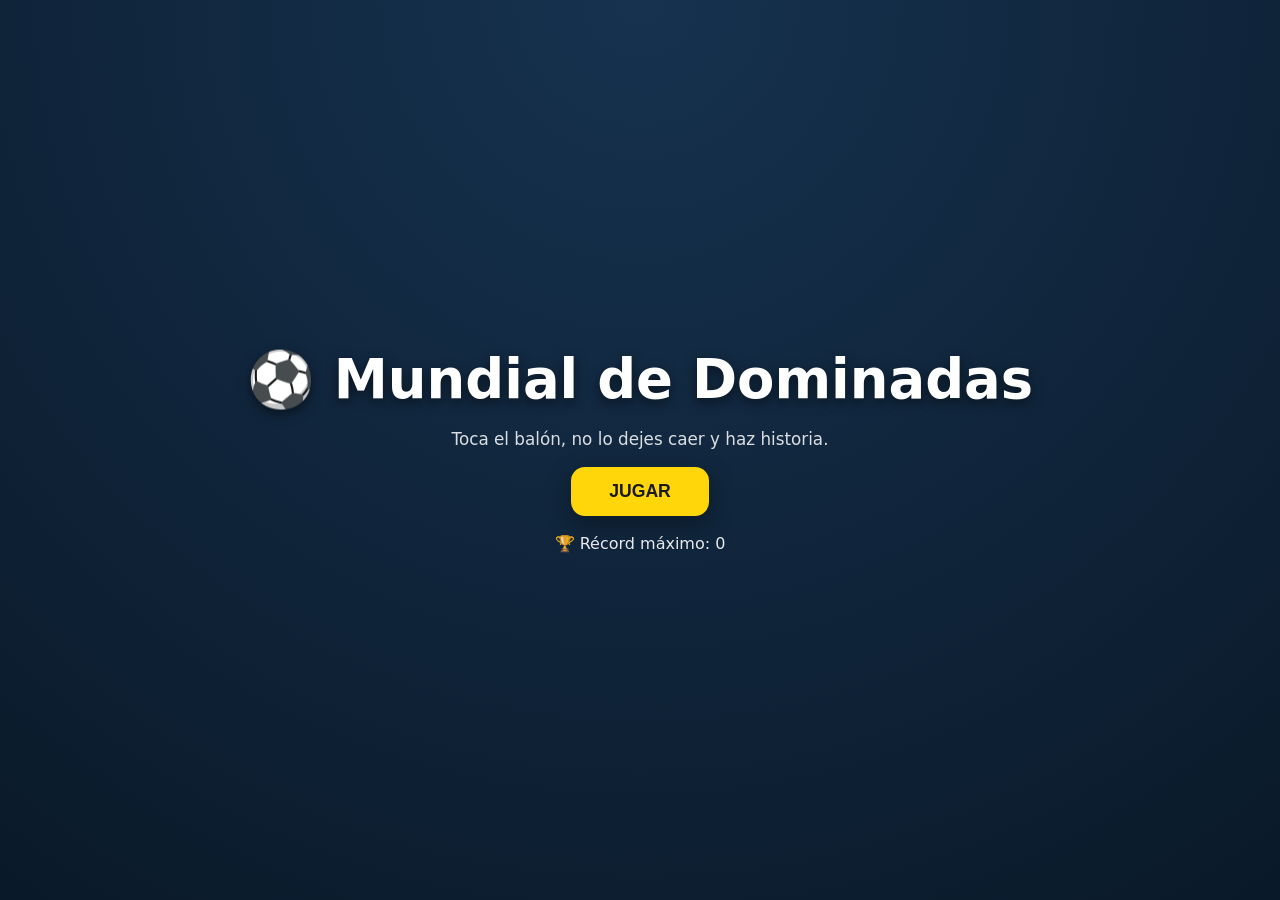
==== index.html @ f7466869 "feat: estructura HTML y estilos base (Paso 3) Pantallas inicio/seleccion/juego/fin y hoja de estilos" ====
<!DOCTYPE html>
<html lang="es">
  <head>
    <meta charset="UTF-8" />
    <meta name="viewport" content="width=device-width, initial-scale=1.0" />
    <title>Mundial de Dominadas ⚽</title>
    <link rel="stylesheet" href="css/styles.css" />
  </head>
  <body>
    <!--
      El juego usa UNA sola página HTML con varias "pantallas" (secciones).
      JavaScript muestra/oculta cada pantalla según el estado del juego.
      Solo una pantalla tiene la clase `pantalla--activa` a la vez.
    -->
    <main id="app">
      <!-- ============ PANTALLA 1: INICIO ============ -->
      <section id="pantalla-inicio" class="pantalla pantalla--activa">
        <h1 class="titulo">⚽ Mundial de Dominadas</h1>
        <p class="subtitulo">Toca el balón, no lo dejes caer y haz historia.</p>
        <button id="btn-empezar" class="boton boton--principal">JUGAR</button>
        <p class="record-inicio">
          🏆 Récord máximo: <span id="record-inicio">0</span>
        </p>
      </section>

      <!-- ============ PANTALLA 2: SELECCIÓN DE AVATAR ============ -->
      <section id="pantalla-seleccion" class="pantalla">
        <h2 class="titulo-seccion">Elige tu crack</h2>
        <p class="subtitulo">
          Cada jugador tiene una estadística de <strong>control</strong>
          distinta.
        </p>
        <!-- Las tarjetas de avatar se generan con JavaScript -->
        <div id="grid-avatares" class="grid-avatares"></div>
        <button id="btn-jugar" class="boton boton--principal" disabled>
          ¡A jugar!
        </button>
      </section>

      <!-- ============ PANTALLA 3: JUEGO ============ -->
      <section id="pantalla-juego" class="pantalla">
        <header class="marcador">
          <div class="marcador__item">
            <span class="marcador__etiqueta">Jugador</span>
            <span id="marcador-jugador" class="marcador__valor">—</span>
          </div>
          <div class="marcador__item">
            <span class="marcador__etiqueta">Dominadas</span>
            <span id="marcador-puntaje" class="marcador__valor">0</span>
          </div>
          <div class="marcador__item">
            <span class="marcador__etiqueta">Récord</span>
            <span id="marcador-record" class="marcador__valor">0</span>
          </div>
        </header>
        <canvas id="lienzo-juego" class="lienzo"></canvas>
        <p class="ayuda-juego">
          🖱️ Haz clic en el balón &nbsp;|&nbsp; ⌨️ o pulsa la barra espaciadora
        </p>
      </section>

      <!-- ============ PANTALLA 4: GAME OVER ============ -->
      <section id="pantalla-fin" class="pantalla">
        <h2 class="titulo-seccion">¡Se cayó el balón! 😵</h2>
        <p class="resultado">
          Hiciste <span id="puntaje-final">0</span> dominadas.
        </p>
        <p id="mensaje-record" class="mensaje-record oculto">
          🎉 ¡Nuevo récord!
        </p>
        <div class="botones-fin">
          <button id="btn-reintentar" class="boton boton--principal">
            Reintentar
          </button>
          <button id="btn-cambiar-avatar" class="boton boton--secundario">
            Cambiar jugador
          </button>
        </div>
      </section>
    </main>

    <!--
      Orden de carga importante: primero los datos y utilidades, luego los
      módulos que dependen de ellos, y por último main.js que coordina todo.
    -->
    <script src="js/data/jugadores.js"></script>
    <script src="js/utils.js"></script>
    <script src="js/avatares.js"></script>
    <script src="js/juego.js"></script>
    <script src="js/main.js"></script>
  </body>
</html>
---- css/styles.css ----
/* =============================================================================
   styles.css — Estilos visuales del Mundial de Dominadas
   -----------------------------------------------------------------------------
   Organización del archivo:
     1. Variables y reset
     2. Layout general y pantallas
     3. Componentes reutilizables (botones, títulos)
     4. Pantalla de selección de avatares
     5. Pantalla de juego (marcador y lienzo)
     6. Pantalla de fin
     7. Utilidades y responsive
   ========================================================================== */

/* ---------- 1. Variables y reset ---------- */
:root {
  --color-cesped: #2e8b57;
  --color-cesped-oscuro: #1f6b41;
  --color-cielo: #0a1929;
  --color-acento: #ffd60a;
  --color-acento-hover: #ffe34d;
  --color-texto: #ffffff;
  --color-panel: rgba(0, 0, 0, 0.45);
  --radio: 14px;
  --sombra: 0 8px 24px rgba(0, 0, 0, 0.35);
  --fuente: "Segoe UI", system-ui, Arial, sans-serif;
}

* {
  margin: 0;
  padding: 0;
  box-sizing: border-box;
}

body {
  font-family: var(--fuente);
  color: var(--color-texto);
  background: radial-gradient(circle at top, #16324f, var(--color-cielo));
  min-height: 100vh;
  display: flex;
  align-items: center;
  justify-content: center;
  overflow: hidden;
}

/* ---------- 2. Layout general y pantallas ---------- */
#app {
  width: min(960px, 96vw);
  height: min(620px, 94vh);
  position: relative;
}

/* Cada pantalla ocupa todo el contenedor. Solo la activa se muestra. */
.pantalla {
  position: absolute;
  inset: 0;
  display: none;
  flex-direction: column;
  align-items: center;
  justify-content: center;
  gap: 18px;
  text-align: center;
  padding: 24px;
}

.pantalla--activa {
  display: flex;
  animation: aparecer 0.4s ease;
}

@keyframes aparecer {
  from {
    opacity: 0;
    transform: translateY(12px);
  }
  to {
    opacity: 1;
    transform: translateY(0);
  }
}

/* ---------- 3. Componentes reutilizables ---------- */
.titulo {
  font-size: clamp(2rem, 6vw, 3.4rem);
  text-shadow: 0 4px 12px rgba(0, 0, 0, 0.5);
}

.titulo-seccion {
  font-size: clamp(1.6rem, 4vw, 2.4rem);
}

.subtitulo {
  font-size: 1.05rem;
  opacity: 0.85;
  max-width: 480px;
}

.boton {
  font-size: 1.1rem;
  font-weight: 700;
  padding: 14px 38px;
  border: none;
  border-radius: var(--radio);
  cursor: pointer;
  transition: transform 0.15s ease, background 0.15s ease, opacity 0.15s ease;
}

.boton:active {
  transform: scale(0.96);
}

.boton--principal {
  background: var(--color-acento);
  color: #1a1a1a;
  box-shadow: var(--sombra);
}

.boton--principal:hover:not(:disabled) {
  background: var(--color-acento-hover);
  transform: translateY(-2px);
}

.boton--principal:disabled {
  opacity: 0.4;
  cursor: not-allowed;
}

.boton--secundario {
  background: rgba(255, 255, 255, 0.15);
  color: var(--color-texto);
  border: 2px solid rgba(255, 255, 255, 0.4);
}

.boton--secundario:hover {
  background: rgba(255, 255, 255, 0.28);
}

.record-inicio {
  font-size: 1rem;
  opacity: 0.9;
}

/* ---------- 4. Pantalla de selección de avatares ---------- */
.grid-avatares {
  display: grid;
  grid-template-columns: repeat(5, 1fr);
  gap: 12px;
  width: 100%;
  max-width: 860px;
}

.tarjeta-avatar {
  background: var(--color-panel);
  border: 3px solid transparent;
  border-radius: var(--radio);
  padding: 8px;
  cursor: pointer;
  transition: transform 0.15s ease, border-color 0.15s ease;
  display: flex;
  flex-direction: column;
  align-items: center;
  gap: 4px;
}

.tarjeta-avatar:hover {
  transform: translateY(-4px);
}

.tarjeta-avatar--activa {
  border-color: var(--color-acento);
  box-shadow: 0 0 0 3px rgba(255, 214, 10, 0.35);
}

.tarjeta-avatar svg {
  width: 100%;
  height: auto;
}

.tarjeta-avatar__nombre {
  font-size: 0.8rem;
  font-weight: 700;
}

.tarjeta-avatar__pais {
  font-size: 0.7rem;
  opacity: 0.8;
}

.tarjeta-avatar__control {
  font-size: 0.68rem;
  color: var(--color-acento);
}

/* ---------- 5. Pantalla de juego ---------- */
.marcador {
  display: flex;
  justify-content: space-around;
  width: 100%;
  background: var(--color-panel);
  border-radius: var(--radio);
  padding: 10px 16px;
  margin-bottom: 10px;
}

.marcador__item {
  display: flex;
  flex-direction: column;
  align-items: center;
}

.marcador__etiqueta {
  font-size: 0.72rem;
  text-transform: uppercase;
  letter-spacing: 1px;
  opacity: 0.7;
}

.marcador__valor {
  font-size: 1.5rem;
  font-weight: 800;
  color: var(--color-acento);
}

.lienzo {
  background: linear-gradient(
    to bottom,
    #87ceeb 0%,
    #b8e0a0 55%,
    var(--color-cesped) 55%,
    var(--color-cesped-oscuro) 100%
  );
  border-radius: var(--radio);
  box-shadow: var(--sombra);
  display: block;
  cursor: pointer;
  touch-action: manipulation;
}

.ayuda-juego {
  font-size: 0.85rem;
  opacity: 0.8;
  margin-top: 10px;
}

/* ---------- 6. Pantalla de fin ---------- */
.resultado {
  font-size: 1.3rem;
}

#puntaje-final {
  color: var(--color-acento);
  font-weight: 800;
  font-size: 1.6rem;
}

.mensaje-record {
  font-size: 1.2rem;
  color: var(--color-acento);
  font-weight: 700;
  animation: latir 0.8s infinite alternate;
}

@keyframes latir {
  from {
    transform: scale(1);
  }
  to {
    transform: scale(1.12);
  }
}

.botones-fin {
  display: flex;
  gap: 14px;
  flex-wrap: wrap;
  justify-content: center;
}

/* ---------- 7. Utilidades y responsive ---------- */
.oculto {
  display: none !important;
}

@media (max-width: 600px) {
  .grid-avatares {
    grid-template-columns: repeat(2, 1fr);
  }
  .titulo {
    font-size: 2rem;
  }
}
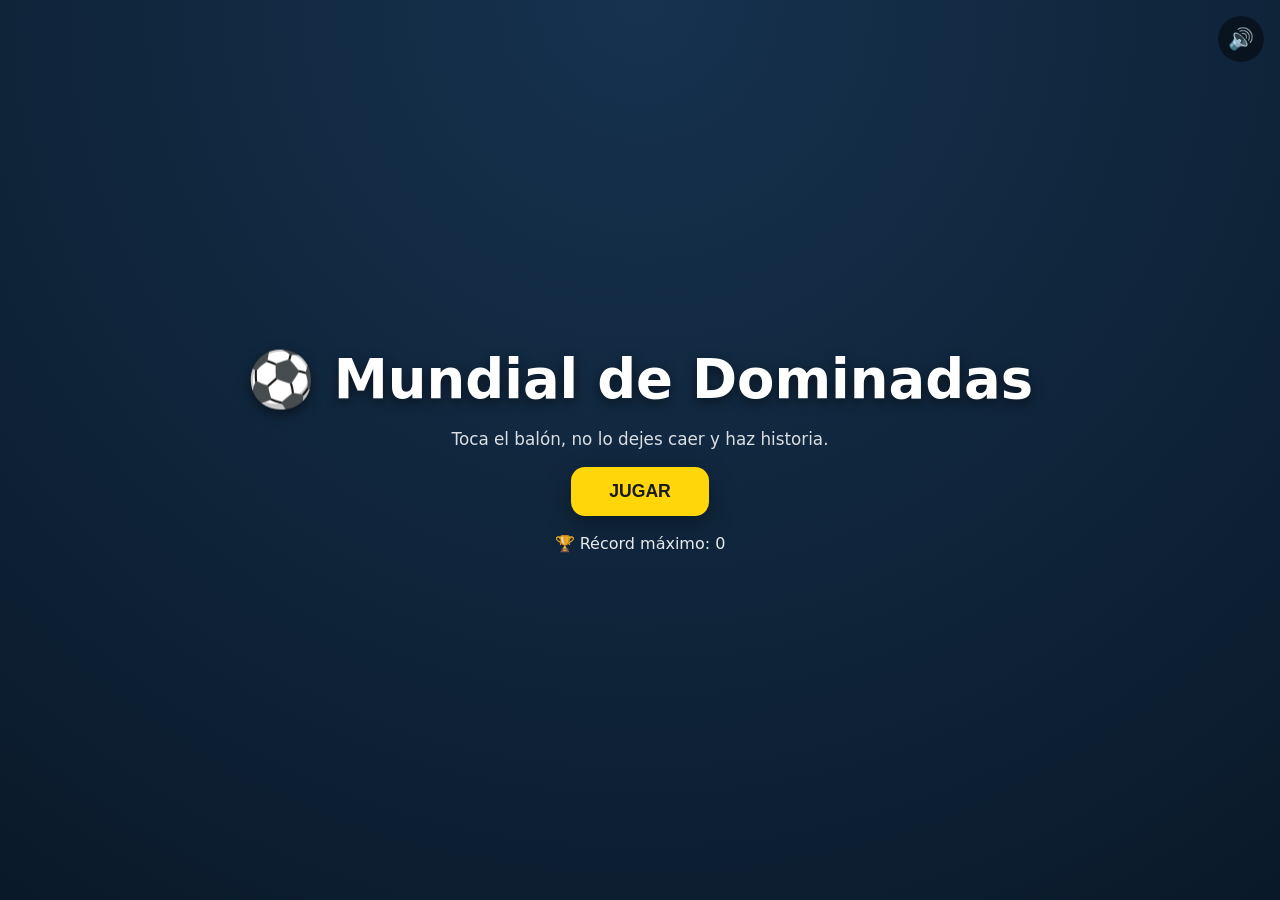
==== commit 3aff2110: "feat: estadio en canvas, contador grande, selector de dificultad y mute Inspirado en juego de refere" ====
--- a/index.html
+++ b/index.html
@@ -12,6 +12,11 @@
       JavaScript muestra/oculta cada pantalla según el estado del juego.
       Solo una pantalla tiene la clase `pantalla--activa` a la vez.
     -->
+    <!-- Botón flotante para silenciar/activar el sonido en todo el juego -->
+    <button id="btn-sonido" class="boton-sonido" title="Silenciar / activar sonido">
+      🔊
+    </button>
+
     <main id="app">
       <!-- ============ PANTALLA 1: INICIO ============ -->
       <section id="pantalla-inicio" class="pantalla pantalla--activa">
@@ -32,6 +37,11 @@
         </p>
         <!-- Las tarjetas de avatar se generan con JavaScript -->
         <div id="grid-avatares" class="grid-avatares"></div>
+
+        <!-- Selector de dificultad: los botones se generan con JavaScript -->
+        <p class="etiqueta-dificultad">Dificultad</p>
+        <div id="selector-dificultad" class="selector-dificultad"></div>
+
         <button id="btn-jugar" class="boton boton--principal" disabled>
           ¡A jugar!
         </button>
@@ -84,7 +94,9 @@
       módulos que dependen de ellos, y por último main.js que coordina todo.
     -->
     <script src="js/data/jugadores.js"></script>
+    <script src="js/data/dificultades.js"></script>
     <script src="js/utils.js"></script>
+    <script src="js/sonidos.js"></script>
     <script src="js/avatares.js"></script>
     <script src="js/juego.js"></script>
     <script src="js/main.js"></script>
--- a/css/styles.css
+++ b/css/styles.css
@@ -190,6 +190,66 @@
   color: var(--color-acento);
 }
 
+/* ---------- 4b. Selector de dificultad ---------- */
+.etiqueta-dificultad {
+  font-size: 0.85rem;
+  text-transform: uppercase;
+  letter-spacing: 2px;
+  opacity: 0.8;
+  margin-top: 4px;
+}
+
+.selector-dificultad {
+  display: flex;
+  gap: 10px;
+  flex-wrap: wrap;
+  justify-content: center;
+}
+
+.boton-dificultad {
+  font-size: 0.95rem;
+  font-weight: 700;
+  padding: 8px 20px;
+  border-radius: var(--radio);
+  border: 2px solid rgba(255, 255, 255, 0.35);
+  background: rgba(255, 255, 255, 0.12);
+  color: var(--color-texto);
+  cursor: pointer;
+  transition: transform 0.15s ease, border-color 0.15s ease, background 0.15s ease;
+}
+
+.boton-dificultad:hover {
+  transform: translateY(-2px);
+  background: rgba(255, 255, 255, 0.22);
+}
+
+.boton-dificultad--activa {
+  border-color: var(--color-acento);
+  background: rgba(255, 214, 10, 0.2);
+  box-shadow: 0 0 0 2px rgba(255, 214, 10, 0.3);
+}
+
+/* Botón flotante de sonido (visible en todas las pantallas) */
+.boton-sonido {
+  position: fixed;
+  top: 16px;
+  right: 16px;
+  z-index: 10;
+  width: 46px;
+  height: 46px;
+  font-size: 1.3rem;
+  border: none;
+  border-radius: 50%;
+  background: rgba(0, 0, 0, 0.45);
+  cursor: pointer;
+  transition: transform 0.15s ease, background 0.15s ease;
+}
+
+.boton-sonido:hover {
+  transform: scale(1.08);
+  background: rgba(0, 0, 0, 0.65);
+}
+
 /* ---------- 5. Pantalla de juego ---------- */
 .marcador {
   display: flex;
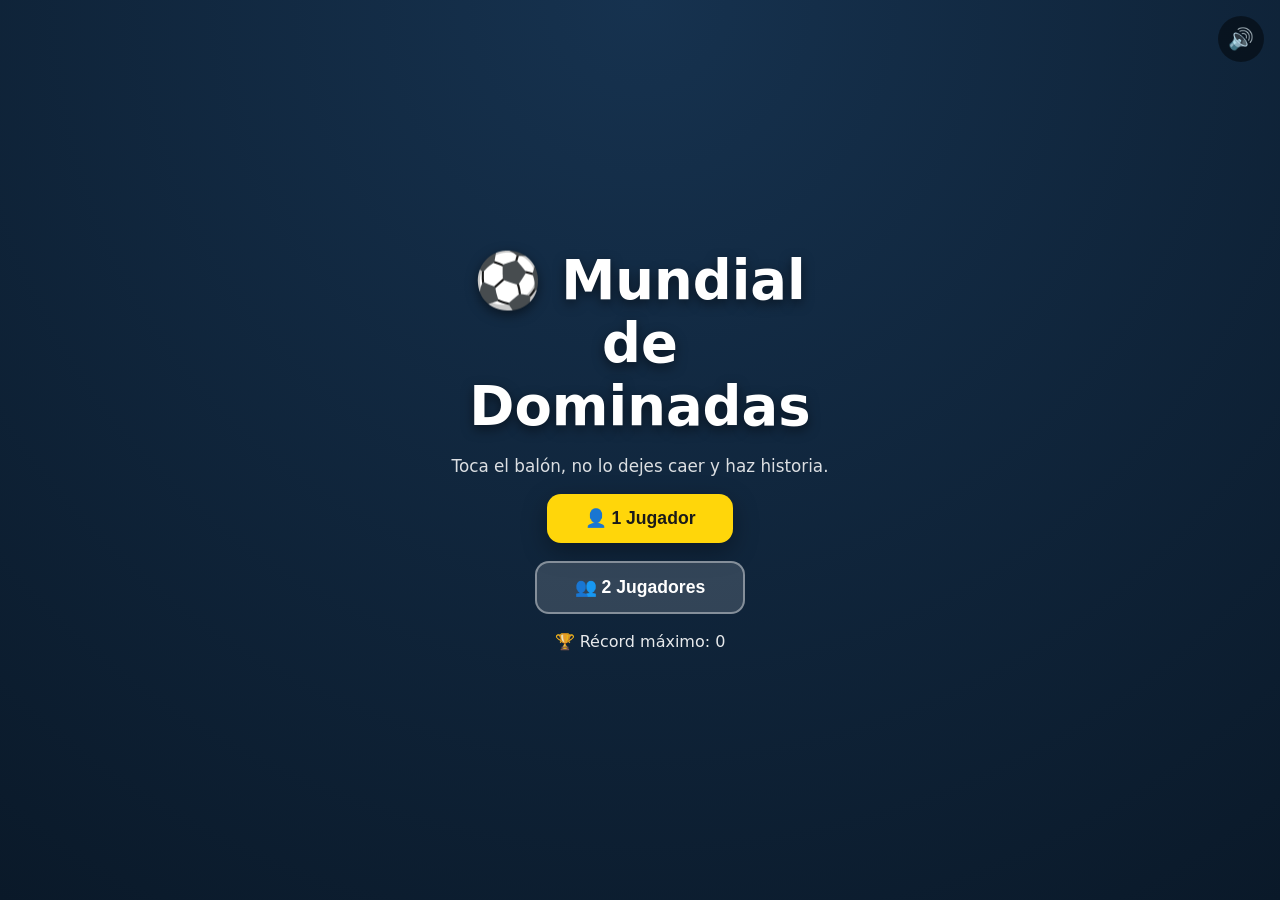
==== commit a11e9611: "feat: UI del modo 2 jugadores (setup, juego dividido y resultado) Boton 2 jugadores, selects de avat" ====
--- a/index.html
+++ b/index.html
@@ -22,7 +22,12 @@
       <section id="pantalla-inicio" class="pantalla pantalla--activa">
         <h1 class="titulo">⚽ Mundial de Dominadas</h1>
         <p class="subtitulo">Toca el balón, no lo dejes caer y haz historia.</p>
-        <button id="btn-empezar" class="boton boton--principal">JUGAR</button>
+        <button id="btn-empezar" class="boton boton--principal">
+          👤 1 Jugador
+        </button>
+        <button id="btn-dos-jugadores" class="boton boton--secundario">
+          👥 2 Jugadores
+        </button>
         <p class="record-inicio">
           🏆 Récord máximo: <span id="record-inicio">0</span>
         </p>
@@ -69,6 +74,68 @@
         </p>
       </section>
 
+      <!-- ============ PANTALLA 2P-A: CONFIGURACIÓN 2 JUGADORES ============ -->
+      <section id="pantalla-2p-setup" class="pantalla">
+        <h2 class="titulo-seccion">Modo 2 Jugadores 👥</h2>
+        <p class="subtitulo">Cada quien elige su crack. Misma dificultad para una
+          competencia justa.</p>
+        <div class="config-2p">
+          <div class="config-2p__jugador">
+            <label class="config-2p__etiqueta" for="select-p1">
+              🔵 Jugador 1 <small>(tecla A)</small>
+            </label>
+            <select id="select-p1" class="select-jugador"></select>
+          </div>
+          <div class="config-2p__jugador">
+            <label class="config-2p__etiqueta" for="select-p2">
+              🔴 Jugador 2 <small>(tecla L)</small>
+            </label>
+            <select id="select-p2" class="select-jugador"></select>
+          </div>
+        </div>
+        <p class="etiqueta-dificultad">Dificultad</p>
+        <div id="selector-dificultad-2p" class="selector-dificultad"></div>
+        <div class="botones-fin">
+          <button id="btn-2p-jugar" class="boton boton--principal">¡A jugar!</button>
+          <button id="btn-2p-volver" class="boton boton--secundario">Volver</button>
+        </div>
+      </section>
+
+      <!-- ============ PANTALLA 2P-B: JUEGO DIVIDIDO ============ -->
+      <section id="pantalla-2p-juego" class="pantalla">
+        <div class="campos-2p">
+          <div class="campo-2p">
+            <div class="campo-2p__cabecera campo-2p__cabecera--p1">
+              <span id="nombre-p1">Jugador 1</span>
+              <span class="campo-2p__puntaje" id="puntaje-p1">0</span>
+            </div>
+            <canvas id="lienzo-p1" class="lienzo lienzo--2p"></canvas>
+            <p class="campo-2p__tecla">Tecla <kbd>A</kbd> o clic</p>
+          </div>
+          <div class="campo-2p">
+            <div class="campo-2p__cabecera campo-2p__cabecera--p2">
+              <span id="nombre-p2">Jugador 2</span>
+              <span class="campo-2p__puntaje" id="puntaje-p2">0</span>
+            </div>
+            <canvas id="lienzo-p2" class="lienzo lienzo--2p"></canvas>
+            <p class="campo-2p__tecla">Tecla <kbd>L</kbd> o clic</p>
+          </div>
+        </div>
+      </section>
+
+      <!-- ============ PANTALLA 2P-C: RESULTADO 2 JUGADORES ============ -->
+      <section id="pantalla-2p-fin" class="pantalla">
+        <h2 class="titulo-seccion" id="titulo-ganador">Resultado</h2>
+        <p class="resultado">
+          <span id="resumen-p1">Jugador 1: 0</span><br />
+          <span id="resumen-p2">Jugador 2: 0</span>
+        </p>
+        <div class="botones-fin">
+          <button id="btn-2p-revancha" class="boton boton--principal">Revancha</button>
+          <button id="btn-2p-menu" class="boton boton--secundario">Menú</button>
+        </div>
+      </section>
+
       <!-- ============ PANTALLA 4: GAME OVER ============ -->
       <section id="pantalla-fin" class="pantalla">
         <h2 class="titulo-seccion">¡Se cayó el balón! 😵</h2>
@@ -99,6 +166,7 @@
     <script src="js/sonidos.js"></script>
     <script src="js/avatares.js"></script>
     <script src="js/juego.js"></script>
+    <script src="js/dosjugadores.js"></script>
     <script src="js/main.js"></script>
   </body>
 </html>
--- a/css/styles.css
+++ b/css/styles.css
@@ -44,8 +44,9 @@
 
 /* ---------- 2. Layout general y pantallas ---------- */
 #app {
-  width: min(960px, 96vw);
-  height: min(620px, 94vh);
+  /* Formato vertical tipo celular (retrato) */
+  width: min(430px, 96vw);
+  height: min(820px, 95vh);
   position: relative;
 }
 
@@ -60,6 +61,14 @@
   gap: 18px;
   text-align: center;
   padding: 24px;
+  overflow-y: auto; /* permite scroll si el contenido no cabe (selección) */
+}
+
+/* La selección puede ser alta: se alinea arriba y se desplaza si hace falta. */
+#pantalla-seleccion {
+  justify-content: flex-start;
+  padding-top: 16px;
+  gap: 12px;
 }
 
 .pantalla--activa {
@@ -142,10 +151,9 @@
 /* ---------- 4. Pantalla de selección de avatares ---------- */
 .grid-avatares {
   display: grid;
-  grid-template-columns: repeat(5, 1fr);
-  gap: 12px;
-  width: 100%;
-  max-width: 860px;
+  grid-template-columns: repeat(2, 1fr);
+  gap: 10px;
+  width: 100%;
 }
 
 .tarjeta-avatar {
@@ -281,13 +289,11 @@
 }
 
 .lienzo {
-  background: linear-gradient(
-    to bottom,
-    #87ceeb 0%,
-    #b8e0a0 55%,
-    var(--color-cesped) 55%,
-    var(--color-cesped-oscuro) 100%
-  );
+  /* Llena todo el ancho y el alto disponible de la pantalla de juego. */
+  width: 100%;
+  flex: 1 1 auto;
+  min-height: 380px;
+  background: #7ec8f0; /* color de respaldo; el estadio se dibuja en canvas */
   border-radius: var(--radio);
   box-shadow: var(--sombra);
   display: block;
@@ -301,6 +307,107 @@
   margin-top: 10px;
 }
 
+/* ---------- 5b. Modo 2 jugadores ---------- */
+/* En 2 jugadores el contenedor se ensancha para dos campos verticales. */
+body.modo-dos #app {
+  width: min(900px, 97vw);
+  height: min(640px, 95vh);
+}
+
+/* Configuración 2P: los dos selectores de jugador, lado a lado */
+.config-2p {
+  display: flex;
+  gap: 16px;
+  flex-wrap: wrap;
+  justify-content: center;
+  width: 100%;
+}
+
+.config-2p__jugador {
+  display: flex;
+  flex-direction: column;
+  gap: 6px;
+  align-items: center;
+}
+
+.config-2p__etiqueta {
+  font-weight: 700;
+}
+
+.config-2p__etiqueta small {
+  opacity: 0.7;
+  font-weight: 400;
+}
+
+.select-jugador {
+  font-size: 1rem;
+  padding: 8px 12px;
+  border-radius: var(--radio);
+  border: 2px solid rgba(255, 255, 255, 0.35);
+  background: #16324f;
+  color: var(--color-texto);
+  cursor: pointer;
+}
+
+/* Juego dividido: dos campos uno al lado del otro */
+.campos-2p {
+  display: flex;
+  gap: 14px;
+  width: 100%;
+  height: 100%;
+}
+
+.campo-2p {
+  flex: 1 1 0;
+  display: flex;
+  flex-direction: column;
+  gap: 6px;
+  min-width: 0;
+}
+
+.campo-2p__cabecera {
+  display: flex;
+  justify-content: space-between;
+  align-items: center;
+  padding: 6px 12px;
+  border-radius: var(--radio);
+  font-weight: 700;
+  font-size: 0.9rem;
+}
+
+.campo-2p__cabecera--p1 {
+  background: rgba(79, 195, 247, 0.25);
+  border: 2px solid #4fc3f7;
+}
+
+.campo-2p__cabecera--p2 {
+  background: rgba(255, 82, 82, 0.25);
+  border: 2px solid #ff5252;
+}
+
+.campo-2p__puntaje {
+  font-size: 1.3rem;
+  color: var(--color-acento);
+}
+
+.lienzo--2p {
+  flex: 1 1 auto;
+  min-height: 300px;
+}
+
+.campo-2p__tecla {
+  font-size: 0.8rem;
+  opacity: 0.85;
+}
+
+kbd {
+  background: rgba(255, 255, 255, 0.18);
+  border: 1px solid rgba(255, 255, 255, 0.4);
+  border-radius: 5px;
+  padding: 1px 7px;
+  font-weight: 700;
+}
+
 /* ---------- 6. Pantalla de fin ---------- */
 .resultado {
   font-size: 1.3rem;
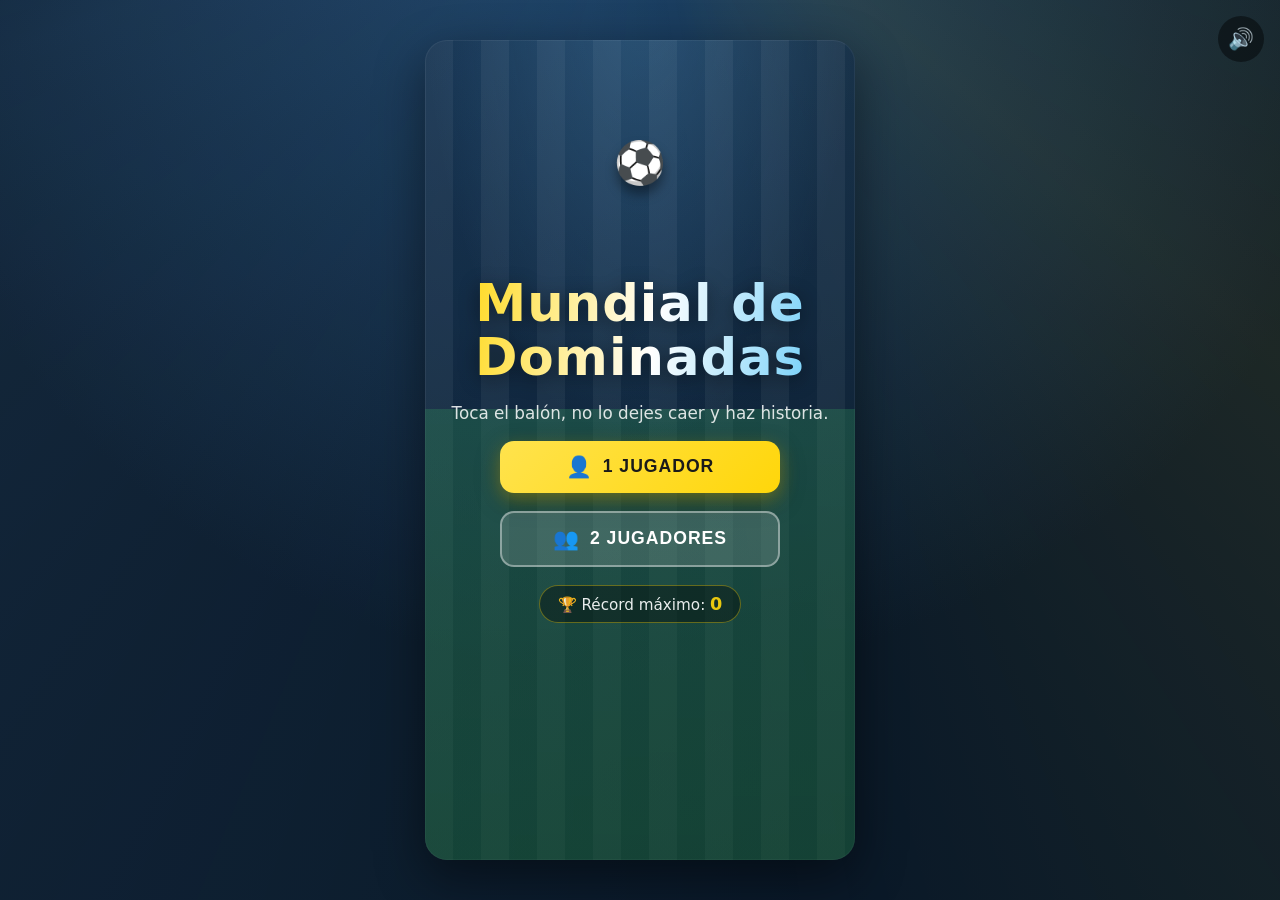
==== commit b4e4c77d: "feat: menu deportivo dinamico e interactivo (solo CSS) Reflectores giratorios de fondo, cancha anima" ====
--- a/index.html
+++ b/index.html
@@ -20,16 +20,22 @@
     <main id="app">
       <!-- ============ PANTALLA 1: INICIO ============ -->
       <section id="pantalla-inicio" class="pantalla pantalla--activa">
-        <h1 class="titulo">⚽ Mundial de Dominadas</h1>
+        <!-- Decoración animada (no interactiva): cancha + reflectores + balón -->
+        <div class="cancha-fondo" aria-hidden="true"></div>
+        <div class="reflectores" aria-hidden="true"></div>
+        <div class="balon-bote" aria-hidden="true">⚽</div>
+
+        <h1 class="titulo">Mundial de Dominadas</h1>
         <p class="subtitulo">Toca el balón, no lo dejes caer y haz historia.</p>
-        <button id="btn-empezar" class="boton boton--principal">
-          👤 1 Jugador
+        <button id="btn-empezar" class="boton boton--principal boton--lleno">
+          <span class="boton__icono">👤</span> 1 Jugador
         </button>
-        <button id="btn-dos-jugadores" class="boton boton--secundario">
-          👥 2 Jugadores
+        <button id="btn-dos-jugadores" class="boton boton--secundario boton--lleno">
+          <span class="boton__icono">👥</span> 2 Jugadores
         </button>
         <p class="record-inicio">
-          🏆 Récord máximo: <span id="record-inicio">0</span>
+          <span class="chip-record">🏆 Récord máximo:
+            <strong id="record-inicio">0</strong></span>
         </p>
       </section>
 
--- a/css/styles.css
+++ b/css/styles.css
@@ -34,12 +34,38 @@
 body {
   font-family: var(--fuente);
   color: var(--color-texto);
-  background: radial-gradient(circle at top, #16324f, var(--color-cielo));
+  background: radial-gradient(circle at 50% -10%, #1d4368, var(--color-cielo) 65%);
   min-height: 100vh;
   display: flex;
   align-items: center;
   justify-content: center;
   overflow: hidden;
+}
+
+/* Reflectores de estadio que barren el fondo de toda la página. */
+body::before {
+  content: "";
+  position: fixed;
+  inset: -20%;
+  pointer-events: none;
+  background: conic-gradient(
+    from 0deg at 50% 0%,
+    transparent 0deg,
+    rgba(120, 190, 255, 0.1) 25deg,
+    transparent 55deg,
+    rgba(255, 214, 10, 0.08) 130deg,
+    transparent 170deg,
+    rgba(120, 190, 255, 0.1) 250deg,
+    transparent 300deg
+  );
+  animation: girar-reflectores 18s linear infinite;
+  z-index: 0;
+}
+
+@keyframes girar-reflectores {
+  to {
+    transform: rotate(360deg);
+  }
 }
 
 /* ---------- 2. Layout general y pantallas ---------- */
@@ -48,6 +74,12 @@
   width: min(430px, 96vw);
   height: min(820px, 95vh);
   position: relative;
+  z-index: 1;
+  border-radius: 22px;
+  background: linear-gradient(160deg, rgba(22, 50, 79, 0.7), rgba(10, 25, 41, 0.7));
+  box-shadow: 0 18px 50px rgba(0, 0, 0, 0.45),
+    inset 0 0 0 1px rgba(255, 255, 255, 0.06);
+  overflow: hidden;
 }
 
 /* Cada pantalla ocupa todo el contenedor. Solo la activa se muestra. */
@@ -89,8 +121,39 @@
 
 /* ---------- 3. Componentes reutilizables ---------- */
 .titulo {
-  font-size: clamp(2rem, 6vw, 3.4rem);
-  text-shadow: 0 4px 12px rgba(0, 0, 0, 0.5);
+  position: relative;
+  z-index: 2;
+  font-size: clamp(2rem, 6vw, 3.2rem);
+  font-weight: 800;
+  letter-spacing: 1px;
+  line-height: 1.05;
+  /* Texto con degradado metálico animado (brillo deportivo). */
+  background: linear-gradient(
+    100deg,
+    #ffd60a 0%,
+    #ffffff 25%,
+    #4fc3f7 50%,
+    #ffffff 75%,
+    #ffd60a 100%
+  );
+  background-size: 220% auto;
+  -webkit-background-clip: text;
+  background-clip: text;
+  color: transparent;
+  filter: drop-shadow(0 4px 10px rgba(0, 0, 0, 0.45));
+  animation: brillo-titulo 5s linear infinite, flotar-titulo 3.5s ease-in-out infinite;
+}
+
+@keyframes brillo-titulo {
+  to {
+    background-position: 220% center;
+  }
+}
+
+@keyframes flotar-titulo {
+  50% {
+    transform: translateY(-6px);
+  }
 }
 
 .titulo-seccion {
@@ -98,6 +161,8 @@
 }
 
 .subtitulo {
+  position: relative;
+  z-index: 2;
   font-size: 1.05rem;
   opacity: 0.85;
   max-width: 480px;
@@ -117,15 +182,38 @@
   transform: scale(0.96);
 }
 
+/* Variante "llena" usada en el menú: más ancha y con icono. */
+.boton--lleno {
+  position: relative;
+  z-index: 2;
+  width: min(280px, 80%);
+  display: inline-flex;
+  align-items: center;
+  justify-content: center;
+  gap: 10px;
+  text-transform: uppercase;
+  letter-spacing: 1px;
+}
+
+.boton__icono {
+  font-size: 1.3rem;
+  transition: transform 0.2s ease;
+}
+
+.boton--lleno:hover .boton__icono {
+  transform: scale(1.25) rotate(-8deg);
+}
+
 .boton--principal {
-  background: var(--color-acento);
+  background: linear-gradient(135deg, #ffe34d, var(--color-acento));
   color: #1a1a1a;
-  box-shadow: var(--sombra);
+  box-shadow: 0 6px 18px rgba(255, 214, 10, 0.35), var(--sombra);
 }
 
 .boton--principal:hover:not(:disabled) {
   background: var(--color-acento-hover);
-  transform: translateY(-2px);
+  transform: translateY(-3px) scale(1.03);
+  box-shadow: 0 10px 26px rgba(255, 214, 10, 0.5);
 }
 
 .boton--principal:disabled {
@@ -144,8 +232,117 @@
 }
 
 .record-inicio {
+  position: relative;
+  z-index: 2;
   font-size: 1rem;
   opacity: 0.9;
+}
+
+/* ---------- 3b. Menú deportivo (pantalla de inicio) ---------- */
+/* Césped con franjas que se desplazan lentamente, en la mitad inferior. */
+.cancha-fondo {
+  position: absolute;
+  inset: 0;
+  z-index: 0;
+  pointer-events: none;
+  background: linear-gradient(
+      to bottom,
+      transparent 0%,
+      transparent 45%,
+      rgba(46, 139, 87, 0.35) 45%,
+      rgba(31, 107, 65, 0.5) 100%
+    ),
+    repeating-linear-gradient(
+      90deg,
+      rgba(255, 255, 255, 0.05) 0 28px,
+      transparent 28px 56px
+    );
+  background-size: 100% 100%, 112px 100%;
+  animation: panear-cancha 6s linear infinite;
+}
+
+@keyframes panear-cancha {
+  to {
+    background-position: 0 0, 112px 0;
+  }
+}
+
+/* Halo de reflectores suave detrás del título. */
+.reflectores {
+  position: absolute;
+  top: -10%;
+  left: 50%;
+  width: 120%;
+  height: 70%;
+  transform: translateX(-50%);
+  z-index: 0;
+  pointer-events: none;
+  background: radial-gradient(
+    ellipse at top,
+    rgba(120, 200, 255, 0.22),
+    transparent 60%
+  );
+  animation: latir-reflectores 4s ease-in-out infinite;
+}
+
+@keyframes latir-reflectores {
+  50% {
+    opacity: 0.5;
+  }
+}
+
+/* Balón que rebota cerca del título. */
+.balon-bote {
+  position: absolute;
+  top: 12%;
+  font-size: 2.6rem;
+  z-index: 2;
+  pointer-events: none;
+  filter: drop-shadow(0 8px 6px rgba(0, 0, 0, 0.4));
+  animation: botar 1.4s cubic-bezier(0.5, 0.05, 0.5, 1) infinite,
+    girar-balon 1.4s linear infinite;
+}
+
+@keyframes botar {
+  0%,
+  100% {
+    transform: translateY(0) scaleY(0.9);
+  }
+  50% {
+    transform: translateY(-44px) scaleY(1.05);
+  }
+}
+
+@keyframes girar-balon {
+  to {
+    transform: rotate(360deg);
+  }
+}
+
+/* Chip estilo "marcador" para el récord. */
+.chip-record {
+  display: inline-block;
+  padding: 8px 18px;
+  border-radius: 999px;
+  background: rgba(0, 0, 0, 0.4);
+  border: 1px solid rgba(255, 214, 10, 0.4);
+  font-size: 0.95rem;
+}
+
+.chip-record strong {
+  color: var(--color-acento);
+  font-size: 1.1rem;
+}
+
+/* Respeta a quien prefiere menos animación. */
+@media (prefers-reduced-motion: reduce) {
+  body::before,
+  .titulo,
+  .cancha-fondo,
+  .reflectores,
+  .balon-bote {
+    animation: none;
+  }
 }
 
 /* ---------- 4. Pantalla de selección de avatares ---------- */
